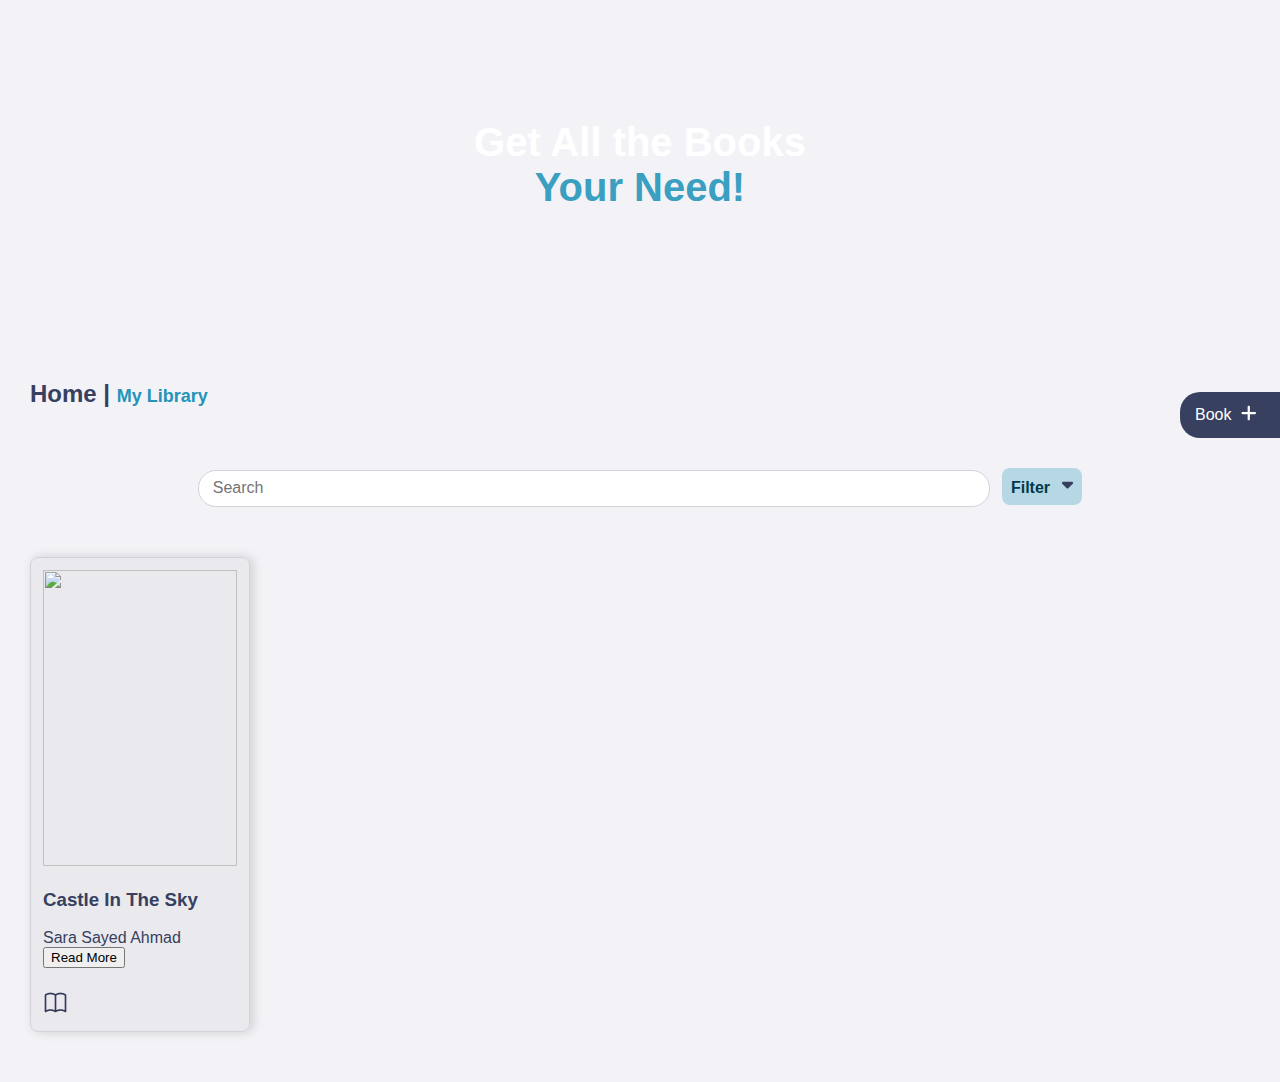
==== My_Library.html @ 7fdd5350 "Create My Library page, and modify in the some files" ====
<!DOCTYPE html>
<html lang="en">
    <head>
        <meta charset="UTF-8">
        <meta name="viewport" content="width=device-width, initial-scale=1.0">
        <title>My Library</title>
        <!-- <link rel="shortcut icon" type="image/x-icon" href="file:///C:/Users/Admin/Pictures/Screenshots/Screenshot 2024-10-22 173414.png"> -->

        <!-- css style -->
        <link rel="stylesheet" href="./CSS/style.css">
        <link rel="stylesheet" href="./CSS/my_library_style.css">
    </head>
    <body>
        <!-- background image -->
        <section style="position: relative;">
            <div class="bg-img">
                <div class="text-bg">
                    <h1>
                        Get All the Books
                        <span style="color: #3A9FC0;display: block;">Your Need!</span>
                    </h1>
                </div>
            </div>
        </section>

        <!-- Add new books -->
        <div class="Add-book">
            <button id="btn-add">
                <span>Book</span> 
                <span>
                    <svg xmlns="http://www.w3.org/2000/svg" height="18" width="17.5" viewBox="0 0 448 512">
                        <path fill="white" d="M256 80c0-17.7-14.3-32-32-32s-32 14.3-32 32l0 144L48 224c-17.7 0-32 14.3-32 32s14.3 32 32 32l144 0 0 144c0 17.7 14.3 32 32 32s32-14.3 32-32l0-144 144 0c17.7 0 32-14.3 32-32s-14.3-32-32-32l-144 0 0-144z"/>
                    </svg>
                </span>
            </button>

            <!-- Form Add Books -->
            <div class="card-add" id="form-book">
                <div>
                    <h2 style="text-align: center;">Add Book </h2>
                    <form style="padding-right: 15px;">
                        <div>
                            <input id="title-book" class="input-form" type="text" name="title" placeholder="Enter book title" required>
                        </div>
                        <div>
                            <textarea id="desc-book" class="input-form" style="font-family: sans-serif;" name="description" placeholder="Enter description" rows="5" required></textarea>
                        </div>
                        <div class="flex-input">
                            <div>
                                <input id="author-book" class="input-form" type="text" name="author" placeholder="Herb Hillaby, Josie,.." required>
                            </div>
                            <div>
                                <input id="language-book" class="input-form" type="text" name="language" placeholder="English, Arabic, .." required>
                            </div>
                            <div>
                                <input id="gener-book" class="input-form" type="text" name="gener" placeholder="Non-Fiction, Art,.." required>
                            </div>
                            <div>
                                <input id="url-img" class="input-form" type="text" name="urlImage" placeholder="https://.." required>
                            </div>
                        </div>
                        <div class="submit-button">
                            <button type="button">Submit Book</button>
                        </div>
                    </form>
                </div>
            </div>
        </div>

        <section class="container">
            <!-- Name page -->
            <h2 class="text-page">
                <a href="./Home.html">Home |</a>
                <span> My Library</span>
            </h2>

            <!-- Search button -->
            <div class="search-books">
                <input type="search" placeholder="Search" aria-label="Search book">
                <button>
                    Filter
                    <svg style="margin-left: 6px;" xmlns="http://www.w3.org/2000/svg" height="18" width="13" viewBox="0 0 320 512">
                        <path fill="#37405f" d="M137.4 374.6c12.5 12.5 32.8 12.5 45.3 0l128-128c9.2-9.2 11.9-22.9 6.9-34.9s-16.6-19.8-29.6-19.8L32 192c-12.9 0-24.6 7.8-29.6 19.8s-2.2 25.7 6.9 34.9l128 128z"/>
                    </svg>
                </button>
                <!-- List filter -->
                <div>
                    <ul class="list-filter">
                        <li>Book Title</li>
                        <li>Author</li>
                    </ul>
                </div>
            </div>

            <!-- All Books -->
            <div class="book-list">
                <div class="book-card">
                    <div class="bg-book">
                        <!-- content of the book -->
                        <img class="img-book" src="https://gramentheme.com/html/bookle/assets/img/book/01.png">
                        <div>
                            <h3>Castle In The Sky</h3>
                            <span>Sara Sayed Ahmad</span>
                            
                            <div class="bt-book">
                                <div>
                                    <button>Read More</button>
                                </div>
                                <div class="tooltip">
                                    <span class="tooltiptext">Mark as read</span>
                                    <span>
                                        <img src="./imgs/icons8-open-book-25.png">
                                    </span>
                                </div>
                            </div>
                        </div>
                    </div>
                </div>
            </div>
        </section>
    </body>
    <!-- <script>
        let button = document.getElementById("btn-add");
        let card = document.getElementById("form-book");

        button.addEventListener("click", function(){
            if(card.style.display === "none" || card.style.display === ""){
                card.style.display = "block";
                
                
                button.classList.add("openButton");
                card.classList.add("display-card");
            }else{
                card.style.display = "none"; // Hide the form

                // Remove the style change classes
                button.classList.remove("openButton");
            }
        
        });
    </script> -->
</html>
---- CSS/style.css ----
body{
    margin: 0;
    font-family: sans-serif;
    background-color: #F3F3F7;
    color: #37405f;
}
/* when focus on any inputs */
input:focus, textarea:focus{
    outline: 0;
    box-shadow: 0px 0px 0px 2px rgba(0,123,255,.25);
}

/* background img */
section .bg-img{
    background-image: url("../imgs/bg-reading-bright.jpg");
    background-position: center;
    background-repeat: no-repeat;
    background-size: cover;
    height: 330px;
}
section .bg-img .text-bg{
    position: absolute;
    display: flex;
    align-items: center;
    justify-content: center;
    text-align: center;
    top: 0;
    right: 0;
    left: 0;
    bottom: 0;
    color: white;
}
.bg-img .text-bg h1{
    font-size: 40px;
}
.bg-img .text-bg span{
    color: #3A9FC0;display: block;
}

/* title pages */
.text-page a{
    text-decoration: none;
    color: #37405f;
}
.text-page span{
    color: #2494b9;
    font-size: 18px;
}

/* tooltip */
.tooltip {
    position: relative;
    display: inline-block;
    margin-top: 22px;
}
.tooltip .tooltiptext{
    visibility: hidden;
    width: 90px;
    background-color: #F0F0F0;
    color: #01394c;
    text-align: center;
    font-weight: 600;
    border-radius: 6px;
    padding: 5px;
    position: absolute;
    z-index: 1;
    font-size: 12px;
    top: -5px;
    left: 116%;
    border: 2px solid #D3D3D3;
}
.tooltip .tooltiptext::after {
    content: "";
    position: absolute;
    top: 50%;
    right: 100%;
    margin-top: -5px;
    border-width: 5px;
    border-style: solid;
    border-color: transparent #D3D3D3 transparent transparent;
}
.tooltip:hover .tooltiptext {
    visibility: visible;
}

/* container */
section.container{
    margin: 50px 30px;
}

 /* search book */
 .container .search-books{
    text-align: center;
    padding: 40px 10px;
    margin: 10px;
}
.container .search-books input{
    width: 792px;
    height: 37px;
    font-size: 16px;
    border-radius: 18px;
    border: 1px solid #ced4da;
    padding: 14px;
}
.search-books button{
    width: 80px;
    height: 37px;
    font-size: 16px;
    font-weight: 700;
    margin-left: 8px;
    border-radius: 8px;
    border: none;
    background-color: #3a9fc054;
    color: #01394c;
}
.search-books .list-filter{
    position: absolute;
    display: none;
    list-style: none;
    padding: 0;
    background-color: white;
    min-width: 200px;
    overflow: auto;
    border: 1px solid #ddd;
    text-align: left;
    border-radius: 5px;
    z-index: 1;
    left: 74%;
    margin: 3px 0px;
}
.search-books .list-filter li{
    padding: 14px 10px;
    font-weight: 600;
}
.search-books .list-filter li:hover{
    background-color: #efebf5;
}
---- CSS/my_library_style.css ----
/* Add Book button */
.Add-book{
    position: relative;
    top: 62px;
}
.Add-book #btn-add{
    position: absolute;
    right: 0;
    border-top-left-radius: 20px;
    border-bottom-left-radius: 20px;
    padding: 12px 15px;
    z-index: 3;
    background-color: #37405f;
    color: white;
    border: none;
    font-size: 16px;
    display: flex;
    align-items: center;
    justify-content: center;
}
.Add-book button span{
    margin-right: 8px;
}
/* when click button "Add Book" */
.openButton{
    right: 36% !important;
}

/* Card form add books */
.Add-book .card-add{
    display: none;
    position: absolute;
    right: 0;
    background-color: white;
    padding: 18px;
    box-shadow: 0 4px 8px 5px rgba(0, 0, 0, 0.1);
    width: 512px;
    z-index: 2;
}
.card-add form .input-form{
    width: 100%;
    font-size: 13px;
    border-radius: 5px;
    border: 1px solid #ced4da;
    padding: 5px 8px;
    outline: 0;
    color: #37405f;
    margin: 7px 0;
}
form .flex-input{
    display: flex;
    flex-wrap: wrap;
    flex-direction: row;
    column-gap: 29px;
}
form .flex-input div{
    flex-basis: 47%;
}
form .submit-button{
    text-align: center;
    margin: 14px 5px;
}
form .submit-button button{
    border-radius: 21px;
    background-color: #2494bf;
    color: aliceblue;
    border: none;
    padding: 12px;
}

/* Card Books */
section .book-list{
    display: flex;
    flex-direction: row;
    gap: 20px;
    justify-content: space-between;
    flex-wrap: wrap;
}
.book-list .bg-book{
    background-color: #d1d1d645;
    border-radius: 8px;
    border: 1px solid #ced4da;
    padding: 12px;
    box-shadow: 3px 0px 10px 1px #d4d3d6;
}
.book-list .book-card{
    flex-basis: 18%;
    display: flex;
    flex-direction: column;
    column-gap: 5px;
}
.book-list .book-card .img-book{
    width: 100%;
    height: 296px;
    object-fit: fill;
}
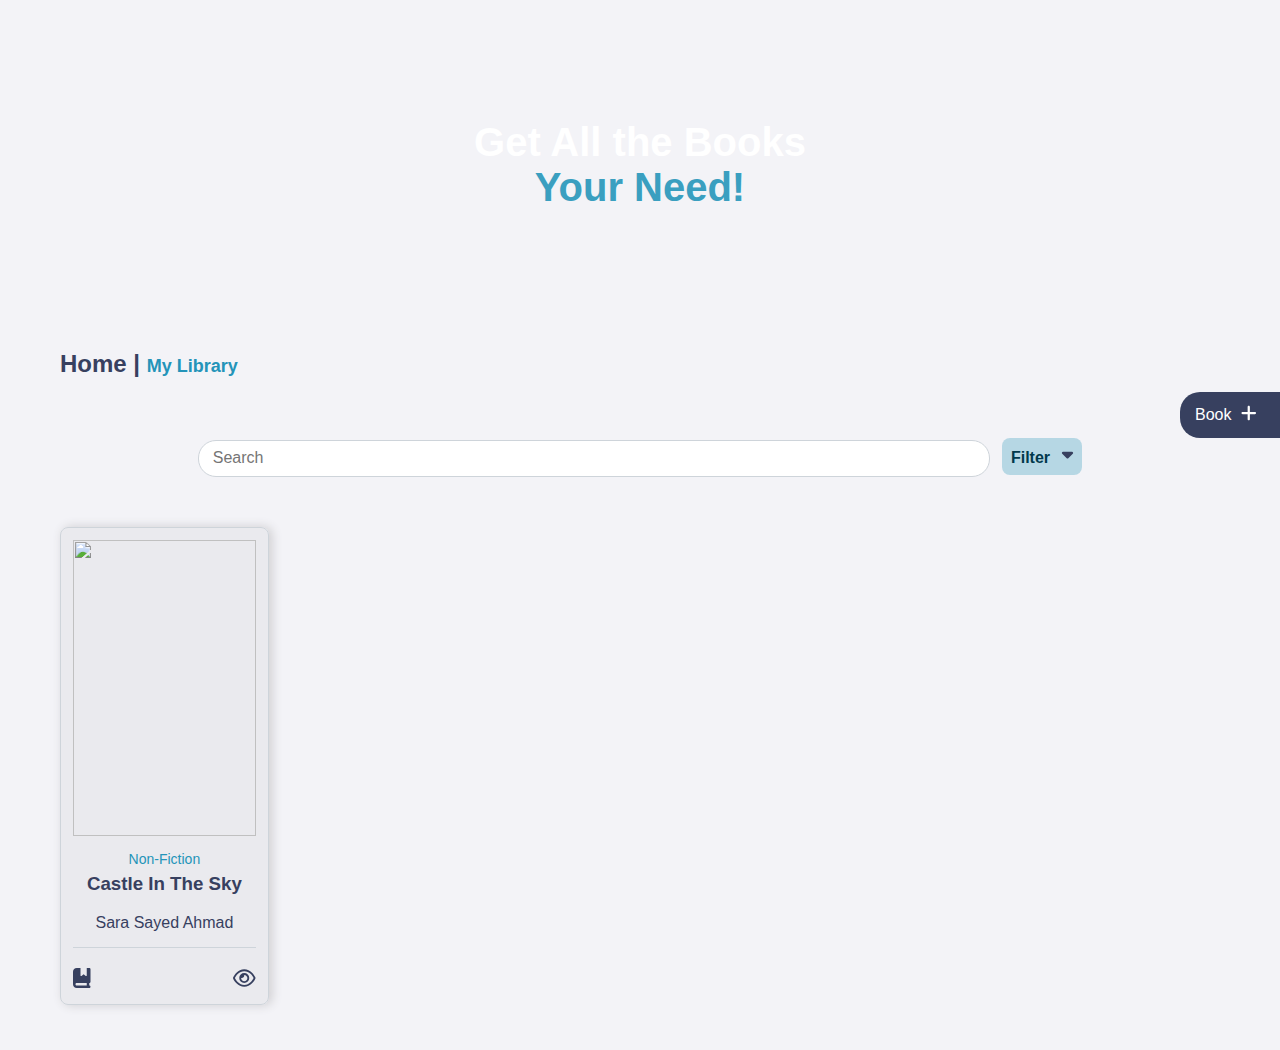
==== commit 33db866f: "Add book cards and modal. Modify some of the files" ====
--- a/My_Library.html
+++ b/My_Library.html
@@ -94,24 +94,65 @@
             </div>
 
             <!-- All Books -->
-            <div class="book-list">
+            <div class="book-list" style="margin-bottom: 45px;">
                 <div class="book-card">
                     <div class="bg-book">
                         <!-- content of the book -->
                         <img class="img-book" src="https://gramentheme.com/html/bookle/assets/img/book/01.png">
                         <div>
-                            <h3>Castle In The Sky</h3>
-                            <span>Sara Sayed Ahmad</span>
+                            <span class="gener">Non-Fiction</span>
+                            <h3 style="margin-top: 5px;">Castle In The Sky</h3>
+                            <label>Sara Sayed Ahmad</label>
                             
                             <div class="bt-book">
+                                <div class="tooltip" style="margin-top: 0;">
+                                    <span class="tooltiptext">Mark as read</span>
+                                    <svg xmlns="http://www.w3.org/2000/svg" height="20" width="17.5" viewBox="0 0 448 512"><!--!Font Awesome Free 6.6.0 by @fontawesome - https://fontawesome.com License - https://fontawesome.com/license/free Copyright 2024 Fonticons, Inc.--><path fill="#37405f" d="M0 96C0 43 43 0 96 0l96 0 0 190.7c0 13.4 15.5 20.9 26 12.5L272 160l54 43.2c10.5 8.4 26 .9 26-12.5L352 0l32 0 32 0c17.7 0 32 14.3 32 32l0 320c0 17.7-14.3 32-32 32l0 64c17.7 0 32 14.3 32 32s-14.3 32-32 32l-32 0L96 512c-53 0-96-43-96-96L0 96zM64 416c0 17.7 14.3 32 32 32l256 0 0-64L96 384c-17.7 0-32 14.3-32 32z"/></svg>
+                                </div>
+                                <div id="view-book">
+                                    <svg xmlns="http://www.w3.org/2000/svg" height="20" width="22.5" viewBox="0 0 576 512"><!--!Font Awesome Free 6.6.0 by @fontawesome - https://fontawesome.com License - https://fontawesome.com/license/free Copyright 2024 Fonticons, Inc.--><path fill="#37405f" d="M288 80c-65.2 0-118.8 29.6-159.9 67.7C89.6 183.5 63 226 49.4 256c13.6 30 40.2 72.5 78.6 108.3C169.2 402.4 222.8 432 288 432s118.8-29.6 159.9-67.7C486.4 328.5 513 286 526.6 256c-13.6-30-40.2-72.5-78.6-108.3C406.8 109.6 353.2 80 288 80zM95.4 112.6C142.5 68.8 207.2 32 288 32s145.5 36.8 192.6 80.6c46.8 43.5 78.1 95.4 93 131.1c3.3 7.9 3.3 16.7 0 24.6c-14.9 35.7-46.2 87.7-93 131.1C433.5 443.2 368.8 480 288 480s-145.5-36.8-192.6-80.6C48.6 356 17.3 304 2.5 268.3c-3.3-7.9-3.3-16.7 0-24.6C17.3 208 48.6 156 95.4 112.6zM288 336c44.2 0 80-35.8 80-80s-35.8-80-80-80c-.7 0-1.3 0-2 0c1.3 5.1 2 10.5 2 16c0 35.3-28.7 64-64 64c-5.5 0-10.9-.7-16-2c0 .7 0 1.3 0 2c0 44.2 35.8 80 80 80zm0-208a128 128 0 1 1 0 256 128 128 0 1 1 0-256z"/></svg>
+                                </div>
+                            </div>
+                        </div>
+                    </div>
+                </div>
+            </div>
+
+            <!-- Modal: Book details -->
+            <div id="modal-book" class="modal">
+                <div class="modal-content">
+                    <span class="close">&times;</span>
+                    <div class="modal-body">
+                        <div class="sec-1">
+                            <img src="https://gramentheme.com/html/bookle/assets/img/shop-details/01.png">
+                        </div>
+                        <div class="sec-2">
+                            <h1>Castle In The Sky</h1>
+                            <div>
+                                <b>by (author) </b>
+                                <span style="font-size: 14px;">Sara Sayed Ahmad</span>
+                            </div>
+                            <p>Vestibulum consectetur fringilla tellus, et pulvinar massa tempus nec. Fusce nibh nibh, consectetur vitae felis quis, sagittis ullamcorper enim. Nullam maximus vehicula justo, vel vestibulum turpis dictum at. Nam sed laoreet sem. Aliquam urna massa,</p>
+                            <div class="details-book">
+                                <span class="display-data">
+                                    <b>Type:</b> 
+                                    <span>Non-fiction</span>
+                                </span>
+                                <span class="display-data">
+                                    <b>Language:</b> 
+                                    <span>English</span>
+                                </span>
+                                <p style="color: gray;font-size: 12px;">7-7-2023</p>
+                            </div>
+
+                            <!-- buttons -->
+                            <div class="modal-button">
+                                <div class="tooltip" style="margin-top: 0;">
+                                    <span class="tooltiptext">Mark as read</span>
+                                    <svg xmlns="http://www.w3.org/2000/svg" height="20" width="17.5" viewBox="0 0 448 512"><!--!Font Awesome Free 6.6.0 by @fontawesome - https://fontawesome.com License - https://fontawesome.com/license/free Copyright 2024 Fonticons, Inc.--><path fill="#37405f" d="M0 96C0 43 43 0 96 0l96 0 0 190.7c0 13.4 15.5 20.9 26 12.5L272 160l54 43.2c10.5 8.4 26 .9 26-12.5L352 0l32 0 32 0c17.7 0 32 14.3 32 32l0 320c0 17.7-14.3 32-32 32l0 64c17.7 0 32 14.3 32 32s-14.3 32-32 32l-32 0L96 512c-53 0-96-43-96-96L0 96zM64 416c0 17.7 14.3 32 32 32l256 0 0-64L96 384c-17.7 0-32 14.3-32 32z"/></svg>
+                                </div>
                                 <div>
-                                    <button>Read More</button>
-                                </div>
-                                <div class="tooltip">
-                                    <span class="tooltiptext">Mark as read</span>
-                                    <span>
-                                        <img src="./imgs/icons8-open-book-25.png">
-                                    </span>
+                                    <button id="btn-close">Close</button>
                                 </div>
                             </div>
                         </div>
@@ -120,24 +161,28 @@
             </div>
         </section>
     </body>
-    <!-- <script>
-        let button = document.getElementById("btn-add");
-        let card = document.getElementById("form-book");
+    <script>
+        let modal = document.getElementById("modal-book");
+        let btn = document.getElementById("view-book");
+        let span = document.getElementsByClassName("close")[0];
+        let btnClose = document.getElementById("btn-close");
 
-        button.addEventListener("click", function(){
-            if(card.style.display === "none" || card.style.display === ""){
-                card.style.display = "block";
-                
-                
-                button.classList.add("openButton");
-                card.classList.add("display-card");
-            }else{
-                card.style.display = "none"; // Hide the form
+        btn.onclick = function() {
+            modal.style.display = "block";
+        }
 
-                // Remove the style change classes
-                button.classList.remove("openButton");
+        span.onclick = function() {
+        modal.style.display = "none";
+        }
+
+        btnClose.onclick = function(){
+            modal.style.display = "none";
+        }
+
+        window.onclick = function(event) {
+            if (event.target == modal) {
+                modal.style.display = "none";
             }
-        
-        });
-    </script> -->
+        }
+    </script>
 </html>--- a/CSS/style.css
+++ b/CSS/style.css
@@ -85,7 +85,8 @@
 
 /* container */
 section.container{
-    margin: 50px 30px;
+    width: calc(100% - 120px);
+    margin: auto;
 }
 
  /* search book */
@@ -134,4 +135,41 @@
 }
 .search-books .list-filter li:hover{
     background-color: #efebf5;
+}
+
+/* Card Books */
+section .book-list{
+    display: flex;
+    flex-direction: row;
+    column-gap: 20px;
+    row-gap: 40px;
+    justify-content: space-between;
+    flex-wrap: wrap;
+    text-align: center;
+}
+.book-list .bg-book{
+    background-color: #d1d1d645;
+    border-radius: 8px;
+    border: 1px solid #ced4da;
+    padding: 12px;
+    box-shadow: 3px 0px 10px 1px #d4d3d6;
+}
+.book-list .book-card{
+    flex-basis: 18%;
+    display: flex;
+    flex-direction: column;
+    column-gap: 5px;
+}
+.book-list .book-card .img-book{
+    width: 100%;
+    height: 296px;
+    object-fit: fill;
+}
+.bg-book div{
+    padding-top: 10px;
+}
+
+.book-list .bg-book .gener{
+    font-size: 14px;
+    color: #2494b9;
 }--- a/CSS/my_library_style.css
+++ b/CSS/my_library_style.css
@@ -68,29 +68,92 @@
     padding: 12px;
 }
 
-/* Card Books */
-section .book-list{
+/* button icon cards */
+.book-list .bt-book{
+    display: flex;
+    justify-content: space-between;
+    align-items: end;
+    border-top: 1px solid #ced4da;
+    margin-top: 15px;
+}
+
+/* Modal Book */
+.modal{
+    display: none;
+    position: fixed;
+    z-index: 222;
+    padding-top: 100px;
+    left: 0;
+    top: 0;
+    width: 100%;
+    height: 100%;
+    overflow: auto;
+    background-color: rgb(0,0,0);
+    background-color: rgba(0,0,0,0.4);
+}
+.modal .modal-content{
+    background-color: #fefefe;
+    margin: auto;
+    padding: 20px;
+    border: 1px solid #888;
+    width: 65%;
+}
+/* The Close Button */
+.close {
+    color: #aaaaaa;
+    float: right;
+    font-size: 28px;
+    font-weight: bold;
+}
+.close:hover, .close:focus {
+  color: #000;
+  text-decoration: none;
+  cursor: pointer;
+}
+.modal .modal-content .modal-body{
     display: flex;
     flex-direction: row;
-    gap: 20px;
+    flex-wrap: wrap;
     justify-content: space-between;
-    flex-wrap: wrap;
 }
-.book-list .bg-book{
-    background-color: #d1d1d645;
-    border-radius: 8px;
-    border: 1px solid #ced4da;
-    padding: 12px;
-    box-shadow: 3px 0px 10px 1px #d4d3d6;
+.modal-content .modal-body h1{
+    font-size: 34px;
 }
-.book-list .book-card{
-    flex-basis: 18%;
+.modal-content .modal-body p{
+    line-height: 1.7;
+    letter-spacing: 1px;
+}
+.modal-body .sec-1{
+    flex-basis: 20%;
+}
+.modal-body div:nth-child(1) img{
+    width: 300px;
+    height: 390px;
+    object-fit: fill;
+}
+.modal-body .sec-2{
+    flex-basis: 65%;
+}
+.details-book .display-data{
     display: flex;
-    flex-direction: column;
-    column-gap: 5px;
+    margin-bottom: 20px;
 }
-.book-list .book-card .img-book{
-    width: 100%;
-    height: 296px;
-    object-fit: fill;
+.details-book .display-data>span{
+    flex-basis: 50%;
+}
+.details-book>span>b{
+    flex-basis: 50%;
+}
+.modal-button{
+    display: flex;
+    justify-content: space-between;
+}
+.modal-button div>button{
+    background-color: #37405f;
+    border-radius: 16px;
+    color: white;
+    width: 65px;
+    border: none;
+    height: 30px;
+    font-size: 14px;
 }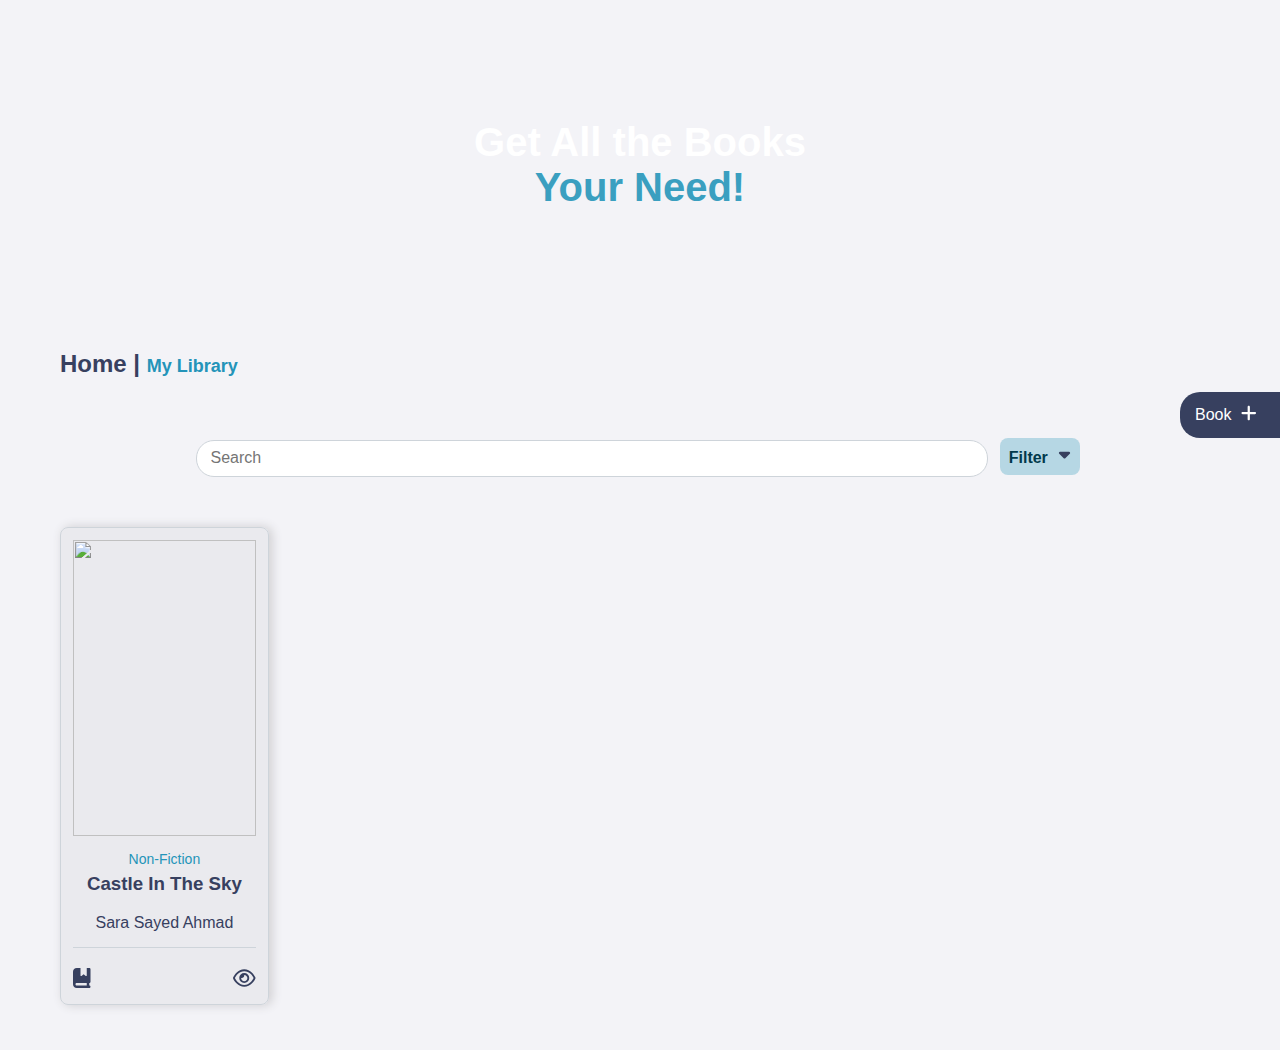
==== commit 70f0c33d: "adding js file for reading_list page and main.js" ====
--- a/My_Library.html
+++ b/My_Library.html
@@ -1,188 +1,214 @@
-
 <!DOCTYPE html>
 <html lang="en">
-    <head>
-        <meta charset="UTF-8">
-        <meta name="viewport" content="width=device-width, initial-scale=1.0">
-        <title>My Library</title>
-        <!-- <link rel="shortcut icon" type="image/x-icon" href="file:///C:/Users/Admin/Pictures/Screenshots/Screenshot 2024-10-22 173414.png"> -->
-
-        <!-- css style -->
-        <link rel="stylesheet" href="./CSS/style.css">
-        <link rel="stylesheet" href="./CSS/my_library_style.css">
-    </head>
-    <body>
-        <!-- background image -->
-        <section style="position: relative;">
-            <div class="bg-img">
-                <div class="text-bg">
-                    <h1>
-                        Get All the Books
-                        <span style="color: #3A9FC0;display: block;">Your Need!</span>
-                    </h1>
+
+<head>
+    <meta charset="UTF-8">
+    <meta name="viewport" content="width=device-width, initial-scale=1.0">
+    <title>My Library</title>
+    <!-- <link rel="shortcut icon" type="image/x-icon" href="file:///C:/Users/Admin/Pictures/Screenshots/Screenshot 2024-10-22 173414.png"> -->
+
+    <!-- css style -->
+    <link rel="stylesheet" href="./CSS/style.css">
+    <link rel="stylesheet" href="./CSS/my_library_style.css">
+</head>
+
+<body>
+    <!-- background image -->
+    <section style="position: relative;">
+        <div class="bg-img">
+            <div class="text-bg">
+                <h1>
+                    Get All the Books
+                    <span style="color: #3A9FC0;display: block;">Your Need!</span>
+                </h1>
+            </div>
+        </div>
+    </section>
+
+    <!-- Add new books -->
+    <div class="Add-book">
+        <button id="btn-add">
+            <span>Book</span>
+            <span>
+                <svg xmlns="http://www.w3.org/2000/svg" height="18" width="17.5" viewBox="0 0 448 512">
+                    <path fill="white"
+                        d="M256 80c0-17.7-14.3-32-32-32s-32 14.3-32 32l0 144L48 224c-17.7 0-32 14.3-32 32s14.3 32 32 32l144 0 0 144c0 17.7 14.3 32 32 32s32-14.3 32-32l0-144 144 0c17.7 0 32-14.3 32-32s-14.3-32-32-32l-144 0 0-144z" />
+                </svg>
+            </span>
+        </button>
+
+        <!-- Form Add Books -->
+        <div class="card-add" id="form-book">
+            <div>
+                <h2 style="text-align: center;">Add Book </h2>
+                <form style="padding-right: 15px;">
+                    <div>
+                        <input id="title-book" class="input-form" type="text" name="title"
+                            placeholder="Enter book title" required>
+                    </div>
+                    <div>
+                        <textarea id="desc-book" class="input-form" style="font-family: sans-serif;" name="description"
+                            placeholder="Enter description" rows="5" required></textarea>
+                    </div>
+                    <div class="flex-input">
+                        <div>
+                            <input id="author-book" class="input-form" type="text" name="author"
+                                placeholder="Herb Hillaby, Josie,.." required>
+                        </div>
+                        <div>
+                            <input id="language-book" class="input-form" type="text" name="language"
+                                placeholder="English, Arabic, .." required>
+                        </div>
+                        <div>
+                            <input id="gener-book" class="input-form" type="text" name="gener"
+                                placeholder="Non-Fiction, Art,.." required>
+                        </div>
+                        <div>
+                            <input id="url-img" class="input-form" type="text" name="urlImage" placeholder="https://.."
+                                required>
+                        </div>
+                    </div>
+                    <div class="submit-button">
+                        <button type="button">Submit Book</button>
+                    </div>
+                </form>
+            </div>
+        </div>
+    </div>
+
+    <section class="container">
+        <!-- Name page -->
+        <h2 class="text-page">
+            <a href="./Home.html">Home |</a>
+            <span> My Library</span>
+        </h2>
+
+        <!-- Search button -->
+        <div class="search-books">
+            <input type="search" placeholder="Search" aria-label="Search book">
+            <button id="filterButton">
+                Filter
+                <svg style="margin-left: 6px;" xmlns="http://www.w3.org/2000/svg" height="18" width="13"
+                    viewBox="0 0 320 512">
+                    <path fill="#37405f"
+                        d="M137.4 374.6c12.5 12.5 32.8 12.5 45.3 0l128-128c9.2-9.2 11.9-22.9 6.9-34.9s-16.6-19.8-29.6-19.8L32 192c-12.9 0-24.6 7.8-29.6 19.8s-2.2 25.7 6.9 34.9l128 128z" />
+                </svg>
+            </button>
+
+            <!-- List filter -->
+            <div id="filterContainer">
+                <ul class="list-filter" id="filterOptions">
+                    <li data-filter="title">Book Title</li>
+                    <li data-filter="author">Author</li>
+                </ul>
+            </div>
+        </div>
+
+        <!-- All Books -->
+        <div class="book-list" style="margin-bottom: 45px;">
+            <div class="book-card">
+                <div class="bg-book">
+                    <!-- content of the book -->
+                    <img class="img-book" src="https://gramentheme.com/html/bookle/assets/img/book/01.png">
+                    <div>
+                        <span class="gener">Non-Fiction</span>
+                        <h3 style="margin-top: 5px;">Castle In The Sky</h3>
+                        <label>Sara Sayed Ahmad</label>
+
+                        <div class="bt-book">
+                            <div class="tooltip" style="margin-top: 0;">
+                                <span class="tooltiptext">Mark as read</span>
+                                <svg xmlns="http://www.w3.org/2000/svg" height="20" width="17.5"
+                                    viewBox="0 0 448 512"><!--!Font Awesome Free 6.6.0 by @fontawesome - https://fontawesome.com License - https://fontawesome.com/license/free Copyright 2024 Fonticons, Inc.-->
+                                    <path fill="#37405f"
+                                        d="M0 96C0 43 43 0 96 0l96 0 0 190.7c0 13.4 15.5 20.9 26 12.5L272 160l54 43.2c10.5 8.4 26 .9 26-12.5L352 0l32 0 32 0c17.7 0 32 14.3 32 32l0 320c0 17.7-14.3 32-32 32l0 64c17.7 0 32 14.3 32 32s-14.3 32-32 32l-32 0L96 512c-53 0-96-43-96-96L0 96zM64 416c0 17.7 14.3 32 32 32l256 0 0-64L96 384c-17.7 0-32 14.3-32 32z" />
+                                </svg>
+                            </div>
+                            <div id="view-book">
+                                <svg xmlns="http://www.w3.org/2000/svg" height="20" width="22.5"
+                                    viewBox="0 0 576 512"><!--!Font Awesome Free 6.6.0 by @fontawesome - https://fontawesome.com License - https://fontawesome.com/license/free Copyright 2024 Fonticons, Inc.-->
+                                    <path fill="#37405f"
+                                        d="M288 80c-65.2 0-118.8 29.6-159.9 67.7C89.6 183.5 63 226 49.4 256c13.6 30 40.2 72.5 78.6 108.3C169.2 402.4 222.8 432 288 432s118.8-29.6 159.9-67.7C486.4 328.5 513 286 526.6 256c-13.6-30-40.2-72.5-78.6-108.3C406.8 109.6 353.2 80 288 80zM95.4 112.6C142.5 68.8 207.2 32 288 32s145.5 36.8 192.6 80.6c46.8 43.5 78.1 95.4 93 131.1c3.3 7.9 3.3 16.7 0 24.6c-14.9 35.7-46.2 87.7-93 131.1C433.5 443.2 368.8 480 288 480s-145.5-36.8-192.6-80.6C48.6 356 17.3 304 2.5 268.3c-3.3-7.9-3.3-16.7 0-24.6C17.3 208 48.6 156 95.4 112.6zM288 336c44.2 0 80-35.8 80-80s-35.8-80-80-80c-.7 0-1.3 0-2 0c1.3 5.1 2 10.5 2 16c0 35.3-28.7 64-64 64c-5.5 0-10.9-.7-16-2c0 .7 0 1.3 0 2c0 44.2 35.8 80 80 80zm0-208a128 128 0 1 1 0 256 128 128 0 1 1 0-256z" />
+                                </svg>
+                            </div>
+                        </div>
+                    </div>
                 </div>
             </div>
-        </section>
-
-        <!-- Add new books -->
-        <div class="Add-book">
-            <button id="btn-add">
-                <span>Book</span> 
-                <span>
-                    <svg xmlns="http://www.w3.org/2000/svg" height="18" width="17.5" viewBox="0 0 448 512">
-                        <path fill="white" d="M256 80c0-17.7-14.3-32-32-32s-32 14.3-32 32l0 144L48 224c-17.7 0-32 14.3-32 32s14.3 32 32 32l144 0 0 144c0 17.7 14.3 32 32 32s32-14.3 32-32l0-144 144 0c17.7 0 32-14.3 32-32s-14.3-32-32-32l-144 0 0-144z"/>
-                    </svg>
-                </span>
-            </button>
-
-            <!-- Form Add Books -->
-            <div class="card-add" id="form-book">
-                <div>
-                    <h2 style="text-align: center;">Add Book </h2>
-                    <form style="padding-right: 15px;">
-                        <div>
-                            <input id="title-book" class="input-form" type="text" name="title" placeholder="Enter book title" required>
-                        </div>
-                        <div>
-                            <textarea id="desc-book" class="input-form" style="font-family: sans-serif;" name="description" placeholder="Enter description" rows="5" required></textarea>
-                        </div>
-                        <div class="flex-input">
+        </div>
+
+        <!-- Modal: Book details -->
+        <div id="modal-book" class="modal">
+            <div class="modal-content">
+                <span class="close">&times;</span>
+                <div class="modal-body">
+                    <div class="sec-1">
+                        <img src="https://gramentheme.com/html/bookle/assets/img/shop-details/01.png">
+                    </div>
+                    <div class="sec-2">
+                        <h1>Castle In The Sky</h1>
+                        <div>
+                            <b>by (author) </b>
+                            <span style="font-size: 14px;">Sara Sayed Ahmad</span>
+                        </div>
+                        <p>Vestibulum consectetur fringilla tellus, et pulvinar massa tempus nec. Fusce nibh nibh,
+                            consectetur vitae felis quis, sagittis ullamcorper enim. Nullam maximus vehicula justo, vel
+                            vestibulum turpis dictum at. Nam sed laoreet sem. Aliquam urna massa,</p>
+                        <div class="details-book">
+                            <span class="display-data">
+                                <b>Type:</b>
+                                <span>Non-fiction</span>
+                            </span>
+                            <span class="display-data">
+                                <b>Language:</b>
+                                <span>English</span>
+                            </span>
+                            <p style="color: gray;font-size: 12px;">7-7-2023</p>
+                        </div>
+
+                        <!-- buttons -->
+                        <div class="modal-button">
+                            <div class="tooltip" style="margin-top: 0;">
+                                <span class="tooltiptext">Mark as read</span>
+                                <svg xmlns="http://www.w3.org/2000/svg" height="20" width="17.5"
+                                    viewBox="0 0 448 512"><!--!Font Awesome Free 6.6.0 by @fontawesome - https://fontawesome.com License - https://fontawesome.com/license/free Copyright 2024 Fonticons, Inc.-->
+                                    <path fill="#37405f"
+                                        d="M0 96C0 43 43 0 96 0l96 0 0 190.7c0 13.4 15.5 20.9 26 12.5L272 160l54 43.2c10.5 8.4 26 .9 26-12.5L352 0l32 0 32 0c17.7 0 32 14.3 32 32l0 320c0 17.7-14.3 32-32 32l0 64c17.7 0 32 14.3 32 32s-14.3 32-32 32l-32 0L96 512c-53 0-96-43-96-96L0 96zM64 416c0 17.7 14.3 32 32 32l256 0 0-64L96 384c-17.7 0-32 14.3-32 32z" />
+                                </svg>
+                            </div>
                             <div>
-                                <input id="author-book" class="input-form" type="text" name="author" placeholder="Herb Hillaby, Josie,.." required>
-                            </div>
-                            <div>
-                                <input id="language-book" class="input-form" type="text" name="language" placeholder="English, Arabic, .." required>
-                            </div>
-                            <div>
-                                <input id="gener-book" class="input-form" type="text" name="gener" placeholder="Non-Fiction, Art,.." required>
-                            </div>
-                            <div>
-                                <input id="url-img" class="input-form" type="text" name="urlImage" placeholder="https://.." required>
-                            </div>
-                        </div>
-                        <div class="submit-button">
-                            <button type="button">Submit Book</button>
-                        </div>
-                    </form>
+                                <button id="btn-close">Close</button>
+                            </div>
+                        </div>
+                    </div>
                 </div>
             </div>
         </div>
-
-        <section class="container">
-            <!-- Name page -->
-            <h2 class="text-page">
-                <a href="./Home.html">Home |</a>
-                <span> My Library</span>
-            </h2>
-
-            <!-- Search button -->
-            <div class="search-books">
-                <input type="search" placeholder="Search" aria-label="Search book">
-                <button>
-                    Filter
-                    <svg style="margin-left: 6px;" xmlns="http://www.w3.org/2000/svg" height="18" width="13" viewBox="0 0 320 512">
-                        <path fill="#37405f" d="M137.4 374.6c12.5 12.5 32.8 12.5 45.3 0l128-128c9.2-9.2 11.9-22.9 6.9-34.9s-16.6-19.8-29.6-19.8L32 192c-12.9 0-24.6 7.8-29.6 19.8s-2.2 25.7 6.9 34.9l128 128z"/>
-                    </svg>
-                </button>
-                <!-- List filter -->
-                <div>
-                    <ul class="list-filter">
-                        <li>Book Title</li>
-                        <li>Author</li>
-                    </ul>
-                </div>
-            </div>
-
-            <!-- All Books -->
-            <div class="book-list" style="margin-bottom: 45px;">
-                <div class="book-card">
-                    <div class="bg-book">
-                        <!-- content of the book -->
-                        <img class="img-book" src="https://gramentheme.com/html/bookle/assets/img/book/01.png">
-                        <div>
-                            <span class="gener">Non-Fiction</span>
-                            <h3 style="margin-top: 5px;">Castle In The Sky</h3>
-                            <label>Sara Sayed Ahmad</label>
-                            
-                            <div class="bt-book">
-                                <div class="tooltip" style="margin-top: 0;">
-                                    <span class="tooltiptext">Mark as read</span>
-                                    <svg xmlns="http://www.w3.org/2000/svg" height="20" width="17.5" viewBox="0 0 448 512"><!--!Font Awesome Free 6.6.0 by @fontawesome - https://fontawesome.com License - https://fontawesome.com/license/free Copyright 2024 Fonticons, Inc.--><path fill="#37405f" d="M0 96C0 43 43 0 96 0l96 0 0 190.7c0 13.4 15.5 20.9 26 12.5L272 160l54 43.2c10.5 8.4 26 .9 26-12.5L352 0l32 0 32 0c17.7 0 32 14.3 32 32l0 320c0 17.7-14.3 32-32 32l0 64c17.7 0 32 14.3 32 32s-14.3 32-32 32l-32 0L96 512c-53 0-96-43-96-96L0 96zM64 416c0 17.7 14.3 32 32 32l256 0 0-64L96 384c-17.7 0-32 14.3-32 32z"/></svg>
-                                </div>
-                                <div id="view-book">
-                                    <svg xmlns="http://www.w3.org/2000/svg" height="20" width="22.5" viewBox="0 0 576 512"><!--!Font Awesome Free 6.6.0 by @fontawesome - https://fontawesome.com License - https://fontawesome.com/license/free Copyright 2024 Fonticons, Inc.--><path fill="#37405f" d="M288 80c-65.2 0-118.8 29.6-159.9 67.7C89.6 183.5 63 226 49.4 256c13.6 30 40.2 72.5 78.6 108.3C169.2 402.4 222.8 432 288 432s118.8-29.6 159.9-67.7C486.4 328.5 513 286 526.6 256c-13.6-30-40.2-72.5-78.6-108.3C406.8 109.6 353.2 80 288 80zM95.4 112.6C142.5 68.8 207.2 32 288 32s145.5 36.8 192.6 80.6c46.8 43.5 78.1 95.4 93 131.1c3.3 7.9 3.3 16.7 0 24.6c-14.9 35.7-46.2 87.7-93 131.1C433.5 443.2 368.8 480 288 480s-145.5-36.8-192.6-80.6C48.6 356 17.3 304 2.5 268.3c-3.3-7.9-3.3-16.7 0-24.6C17.3 208 48.6 156 95.4 112.6zM288 336c44.2 0 80-35.8 80-80s-35.8-80-80-80c-.7 0-1.3 0-2 0c1.3 5.1 2 10.5 2 16c0 35.3-28.7 64-64 64c-5.5 0-10.9-.7-16-2c0 .7 0 1.3 0 2c0 44.2 35.8 80 80 80zm0-208a128 128 0 1 1 0 256 128 128 0 1 1 0-256z"/></svg>
-                                </div>
-                            </div>
-                        </div>
-                    </div>
-                </div>
-            </div>
-
-            <!-- Modal: Book details -->
-            <div id="modal-book" class="modal">
-                <div class="modal-content">
-                    <span class="close">&times;</span>
-                    <div class="modal-body">
-                        <div class="sec-1">
-                            <img src="https://gramentheme.com/html/bookle/assets/img/shop-details/01.png">
-                        </div>
-                        <div class="sec-2">
-                            <h1>Castle In The Sky</h1>
-                            <div>
-                                <b>by (author) </b>
-                                <span style="font-size: 14px;">Sara Sayed Ahmad</span>
-                            </div>
-                            <p>Vestibulum consectetur fringilla tellus, et pulvinar massa tempus nec. Fusce nibh nibh, consectetur vitae felis quis, sagittis ullamcorper enim. Nullam maximus vehicula justo, vel vestibulum turpis dictum at. Nam sed laoreet sem. Aliquam urna massa,</p>
-                            <div class="details-book">
-                                <span class="display-data">
-                                    <b>Type:</b> 
-                                    <span>Non-fiction</span>
-                                </span>
-                                <span class="display-data">
-                                    <b>Language:</b> 
-                                    <span>English</span>
-                                </span>
-                                <p style="color: gray;font-size: 12px;">7-7-2023</p>
-                            </div>
-
-                            <!-- buttons -->
-                            <div class="modal-button">
-                                <div class="tooltip" style="margin-top: 0;">
-                                    <span class="tooltiptext">Mark as read</span>
-                                    <svg xmlns="http://www.w3.org/2000/svg" height="20" width="17.5" viewBox="0 0 448 512"><!--!Font Awesome Free 6.6.0 by @fontawesome - https://fontawesome.com License - https://fontawesome.com/license/free Copyright 2024 Fonticons, Inc.--><path fill="#37405f" d="M0 96C0 43 43 0 96 0l96 0 0 190.7c0 13.4 15.5 20.9 26 12.5L272 160l54 43.2c10.5 8.4 26 .9 26-12.5L352 0l32 0 32 0c17.7 0 32 14.3 32 32l0 320c0 17.7-14.3 32-32 32l0 64c17.7 0 32 14.3 32 32s-14.3 32-32 32l-32 0L96 512c-53 0-96-43-96-96L0 96zM64 416c0 17.7 14.3 32 32 32l256 0 0-64L96 384c-17.7 0-32 14.3-32 32z"/></svg>
-                                </div>
-                                <div>
-                                    <button id="btn-close">Close</button>
-                                </div>
-                            </div>
-                        </div>
-                    </div>
-                </div>
-            </div>
-        </section>
-    </body>
-    <script>
-        let modal = document.getElementById("modal-book");
-        let btn = document.getElementById("view-book");
-        let span = document.getElementsByClassName("close")[0];
-        let btnClose = document.getElementById("btn-close");
-
-        btn.onclick = function() {
-            modal.style.display = "block";
-        }
-
-        span.onclick = function() {
+    </section>
+</body>
+<script>
+    let modal = document.getElementById("modal-book");
+    let btn = document.getElementById("view-book");
+    let span = document.getElementsByClassName("close")[0];
+    let btnClose = document.getElementById("btn-close");
+
+    btn.onclick = function () {
+        modal.style.display = "block";
+    }
+
+    span.onclick = function () {
         modal.style.display = "none";
-        }
-
-        btnClose.onclick = function(){
+    }
+
+    btnClose.onclick = function () {
+        modal.style.display = "none";
+    }
+
+    window.onclick = function (event) {
+        if (event.target == modal) {
             modal.style.display = "none";
         }
-
-        window.onclick = function(event) {
-            if (event.target == modal) {
-                modal.style.display = "none";
-            }
-        }
-    </script>
+    }
+</script>
+
 </html>--- a/CSS/style.css
+++ b/CSS/style.css
@@ -114,8 +114,14 @@
     background-color: #3a9fc054;
     color: #01394c;
 }
+#filterContainer {
+    position: relative;
+    display: inline-block;
+}
 .search-books .list-filter{
     position: absolute;
+    top: calc(100% + 5px);
+    left:0;
     display: none;
     list-style: none;
     padding: 0;
@@ -126,12 +132,13 @@
     text-align: left;
     border-radius: 5px;
     z-index: 1;
-    left: 74%;
     margin: 3px 0px;
+    box-shadow: 0px 4px 8px rgba(0, 0, 0, 0.1);
 }
 .search-books .list-filter li{
     padding: 14px 10px;
     font-weight: 600;
+    cursor: pointer;
 }
 .search-books .list-filter li:hover{
     background-color: #efebf5;
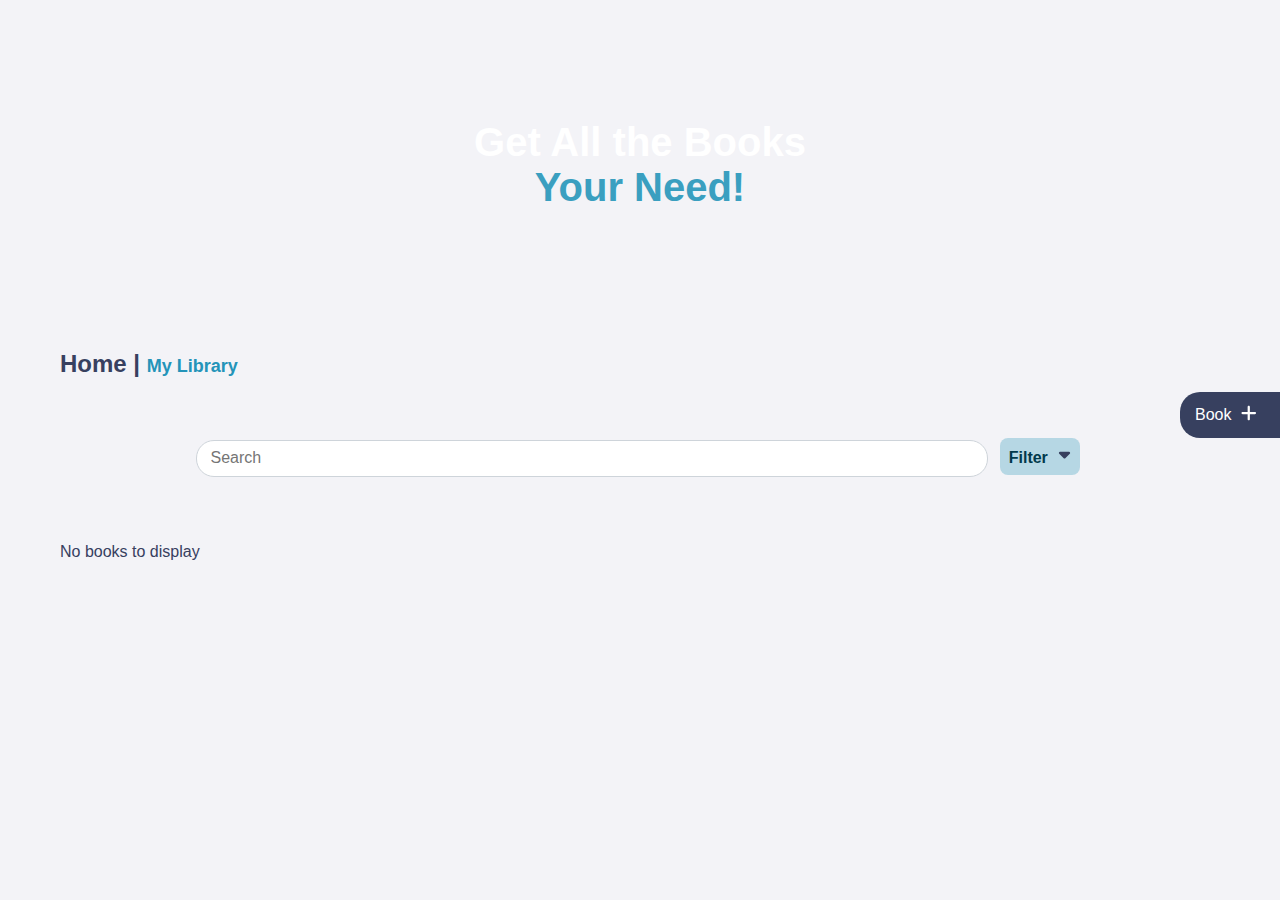
==== commit 341416b2: "add js file for my_library page" ====
--- a/My_Library.html
+++ b/My_Library.html
@@ -41,31 +41,31 @@
         <div class="card-add" id="form-book">
             <div>
                 <h2 style="text-align: center;">Add Book </h2>
-                <form style="padding-right: 15px;">
+                <form style="padding-right:15px;">
                     <div>
-                        <input id="title-book" class="input-form" type="text" name="title"
-                            placeholder="Enter book title" required>
+                        <label for="title-book">Book Title:</label>
+                        <input id="title-book" class="input-form" type="text" name="title" placeholder="Enter book title" required>
                     </div>
                     <div>
-                        <textarea id="desc-book" class="input-form" style="font-family: sans-serif;" name="description"
-                            placeholder="Enter description" rows="5" required></textarea>
+                        <label for="desc-book">Description:</label>
+                        <textarea id="desc-book" class="input-form" style="font-family: sans-serif;" name="description" placeholder="Enter description" rows="5" required></textarea>
                     </div>
                     <div class="flex-input">
                         <div>
-                            <input id="author-book" class="input-form" type="text" name="author"
-                                placeholder="Herb Hillaby, Josie,.." required>
-                        </div>
-                        <div>
-                            <input id="language-book" class="input-form" type="text" name="language"
-                                placeholder="English, Arabic, .." required>
-                        </div>
-                        <div>
-                            <input id="gener-book" class="input-form" type="text" name="gener"
-                                placeholder="Non-Fiction, Art,.." required>
-                        </div>
-                        <div>
-                            <input id="url-img" class="input-form" type="text" name="urlImage" placeholder="https://.."
-                                required>
+                            <label for="author-book">Author(s):</label>
+                            <input id="author-book" class="input-form" type="text" name="author" placeholder="Herb Hillaby, Josie,.." required>
+                        </div>
+                        <div>
+                            <label for="language-book">Language:</label>
+                            <input id="language-book" class="input-form" type="text" name="language" placeholder="English, Arabic, .." required>
+                        </div>
+                        <div>
+                            <label for="gener-book">Genre:</label>
+                            <input id="gener-book" class="input-form" type="text" name="gener" placeholder="Non-Fiction, Art,.." required>
+                        </div>
+                        <div>
+                            <label for="url-img">Image URL:</label>
+                            <input id="url-img" class="input-form" type="text" name="urlImage" placeholder="https://.." required>
                         </div>
                     </div>
                     <div class="submit-button">
@@ -146,24 +146,22 @@
                         <img src="https://gramentheme.com/html/bookle/assets/img/shop-details/01.png">
                     </div>
                     <div class="sec-2">
-                        <h1>Castle In The Sky</h1>
-                        <div>
-                            <b>by (author) </b>
-                            <span style="font-size: 14px;">Sara Sayed Ahmad</span>
-                        </div>
-                        <p>Vestibulum consectetur fringilla tellus, et pulvinar massa tempus nec. Fusce nibh nibh,
-                            consectetur vitae felis quis, sagittis ullamcorper enim. Nullam maximus vehicula justo, vel
-                            vestibulum turpis dictum at. Nam sed laoreet sem. Aliquam urna massa,</p>
+                        <h1></h1>
+                        <div class="author-name">
+                            <b>by </b>
+                            <span style="font-size: 14px;"></span>
+                        </div>
+                        <p></p>
                         <div class="details-book">
                             <span class="display-data">
                                 <b>Type:</b>
-                                <span>Non-fiction</span>
+                                <span id="model-book-gener"></span>
                             </span>
                             <span class="display-data">
                                 <b>Language:</b>
-                                <span>English</span>
+                                <span id="model-book-language"></span>
                             </span>
-                            <p style="color: gray;font-size: 12px;">7-7-2023</p>
+                            <p id="model-added-date" style="color: gray;font-size: 12px;"></p>
                         </div>
 
                         <!-- buttons -->
@@ -186,7 +184,7 @@
         </div>
     </section>
 </body>
-<script>
+<script type="module" src="./JS/myLibrary.js">
     let modal = document.getElementById("modal-book");
     let btn = document.getElementById("view-book");
     let span = document.getElementsByClassName("close")[0];
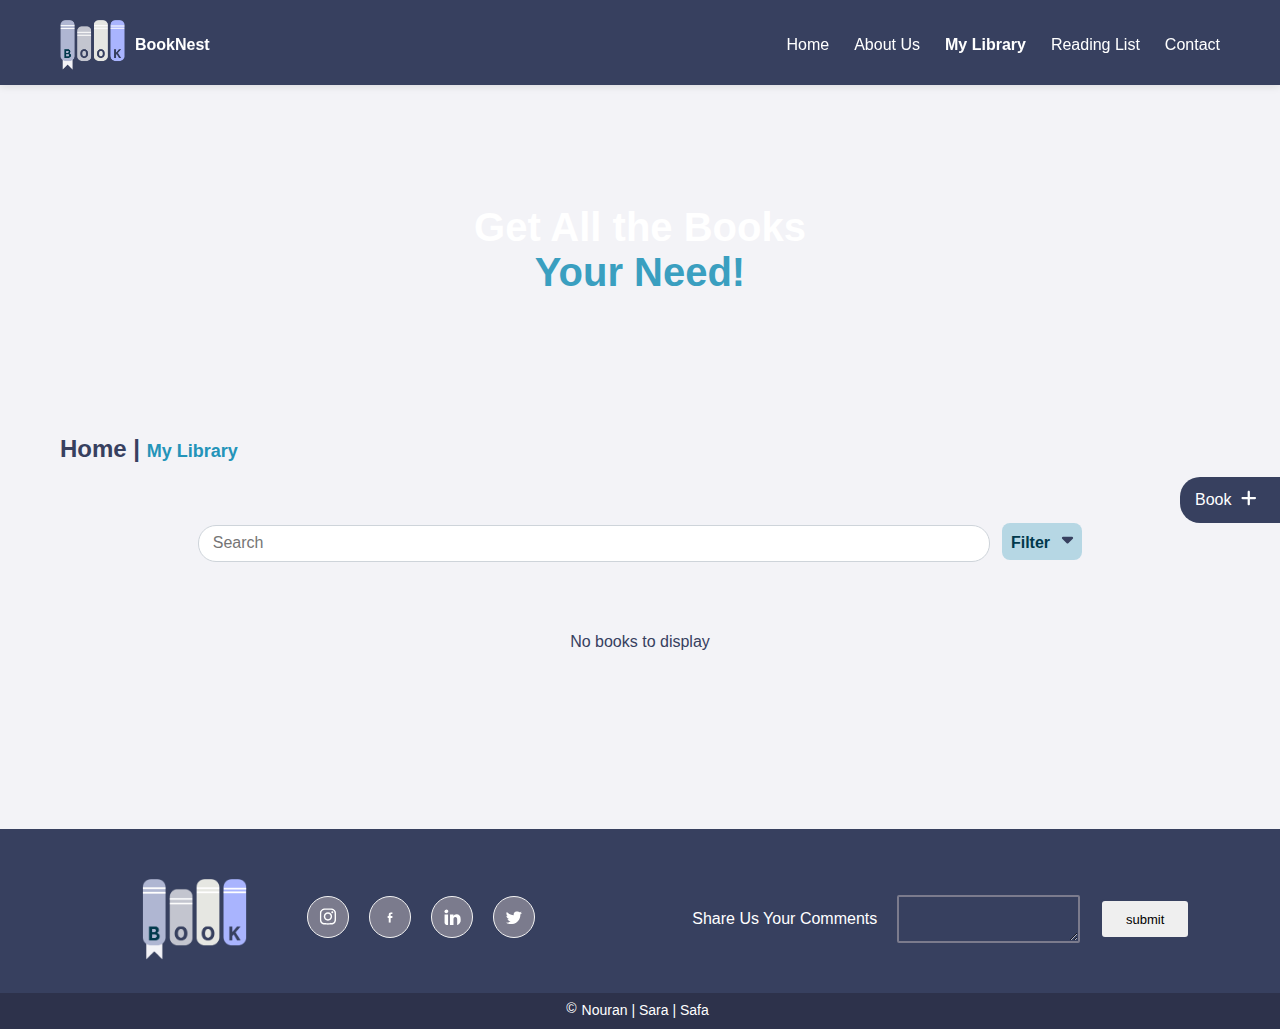
==== commit 34d0310f: "Modify some of the pages" ====
--- a/My_Library.html
+++ b/My_Library.html
@@ -1,212 +1,239 @@
 <!DOCTYPE html>
 <html lang="en">
-
-<head>
-    <meta charset="UTF-8">
-    <meta name="viewport" content="width=device-width, initial-scale=1.0">
-    <title>My Library</title>
-    <!-- <link rel="shortcut icon" type="image/x-icon" href="file:///C:/Users/Admin/Pictures/Screenshots/Screenshot 2024-10-22 173414.png"> -->
-
-    <!-- css style -->
-    <link rel="stylesheet" href="./CSS/style.css">
-    <link rel="stylesheet" href="./CSS/my_library_style.css">
-</head>
-
-<body>
-    <!-- background image -->
-    <section style="position: relative;">
-        <div class="bg-img">
-            <div class="text-bg">
-                <h1>
-                    Get All the Books
-                    <span style="color: #3A9FC0;display: block;">Your Need!</span>
-                </h1>
-            </div>
-        </div>
-    </section>
-
-    <!-- Add new books -->
-    <div class="Add-book">
-        <button id="btn-add">
-            <span>Book</span>
-            <span>
-                <svg xmlns="http://www.w3.org/2000/svg" height="18" width="17.5" viewBox="0 0 448 512">
-                    <path fill="white"
-                        d="M256 80c0-17.7-14.3-32-32-32s-32 14.3-32 32l0 144L48 224c-17.7 0-32 14.3-32 32s14.3 32 32 32l144 0 0 144c0 17.7 14.3 32 32 32s32-14.3 32-32l0-144 144 0c17.7 0 32-14.3 32-32s-14.3-32-32-32l-144 0 0-144z" />
-                </svg>
-            </span>
-        </button>
-
-        <!-- Form Add Books -->
-        <div class="card-add" id="form-book">
-            <div>
-                <h2 style="text-align: center;">Add Book </h2>
-                <form style="padding-right:15px;">
+    <head>
+        <meta charset="UTF-8">
+        <meta name="viewport" content="width=device-width, initial-scale=1.0">
+        <title>My Library</title>
+        <!-- Logo Library -->
+        <link rel="shortcut icon" type="image/x-icon" href="./imgs/logo-bro.png">
+
+        <!-- css style -->
+        <link rel="stylesheet" href="./CSS/style.css">
+        <link rel="stylesheet" href="./CSS/my_library_style.css">
+    </head>
+    <body>
+        <header class="header">
+            <div class="containers">
+                <div class="rows">
+                    <div class="logo">
+                        <img src="./imgs/icons/Code Book (1).png" />
+                        <a href="#">BookNest</a>
+                    </div>
+                    <nav class="nav">
+                        <ul>
+                            <li>
+                            <li>
+                                <a href="./index.html">Home</a>
+                            </li>
+    
+                            <li>
+                                <a href="#aboutUs">About Us</a>
+                            </li>
+                            <li>
+                                <a href="./My_Library.html" class="bold">My Library</a>
+                            </li>
+                            <li>
+                                <a href="./Reading_list.html">Reading List</a>
+                            </li>
+                            <li>
+                                <a href="#contact">Contact</a>
+                            </li>
+                        </ul>
+                    </nav>
+                </div>
+            </div>
+        </header>
+
+        <main>
+            <!-- background image -->
+            <section style="position: relative;">
+                <div class="bg-img">
+                    <div class="text-bg">
+                        <h1>
+                            Get All the Books
+                            <span style="color: #3A9FC0;display: block;">Your Need!</span>
+                        </h1>
+                    </div>
+                </div>
+            </section>
+
+            <!-- Add new books -->
+            <div class="Add-book">
+                <button id="btn-add">
+                    <span>Book</span>
+                    <span>
+                        <svg xmlns="http://www.w3.org/2000/svg" height="18" width="17.5" viewBox="0 0 448 512">
+                            <path fill="white" d="M256 80c0-17.7-14.3-32-32-32s-32 14.3-32 32l0 144L48 224c-17.7 0-32 14.3-32 32s14.3 32 32 32l144 0 0 144c0 17.7 14.3 32 32 32s32-14.3 32-32l0-144 144 0c17.7 0 32-14.3 32-32s-14.3-32-32-32l-144 0 0-144z" />
+                        </svg>
+                    </span>
+                </button>
+
+                <!-- Form Add Books -->
+                <div class="card-add" id="form-book">
                     <div>
-                        <label for="title-book">Book Title:</label>
-                        <input id="title-book" class="input-form" type="text" name="title" placeholder="Enter book title" required>
-                    </div>
-                    <div>
-                        <label for="desc-book">Description:</label>
-                        <textarea id="desc-book" class="input-form" style="font-family: sans-serif;" name="description" placeholder="Enter description" rows="5" required></textarea>
-                    </div>
-                    <div class="flex-input">
-                        <div>
-                            <label for="author-book">Author(s):</label>
-                            <input id="author-book" class="input-form" type="text" name="author" placeholder="Herb Hillaby, Josie,.." required>
-                        </div>
-                        <div>
-                            <label for="language-book">Language:</label>
-                            <input id="language-book" class="input-form" type="text" name="language" placeholder="English, Arabic, .." required>
-                        </div>
-                        <div>
-                            <label for="gener-book">Genre:</label>
-                            <input id="gener-book" class="input-form" type="text" name="gener" placeholder="Non-Fiction, Art,.." required>
-                        </div>
-                        <div>
-                            <label for="url-img">Image URL:</label>
-                            <input id="url-img" class="input-form" type="text" name="urlImage" placeholder="https://.." required>
-                        </div>
-                    </div>
-                    <div class="submit-button">
-                        <button type="button">Submit Book</button>
-                    </div>
-                </form>
-            </div>
-        </div>
-    </div>
-
-    <section class="container">
-        <!-- Name page -->
-        <h2 class="text-page">
-            <a href="./Home.html">Home |</a>
-            <span> My Library</span>
-        </h2>
-
-        <!-- Search button -->
-        <div class="search-books">
-            <input type="search" placeholder="Search" aria-label="Search book">
-            <button id="filterButton">
-                Filter
-                <svg style="margin-left: 6px;" xmlns="http://www.w3.org/2000/svg" height="18" width="13"
-                    viewBox="0 0 320 512">
-                    <path fill="#37405f"
-                        d="M137.4 374.6c12.5 12.5 32.8 12.5 45.3 0l128-128c9.2-9.2 11.9-22.9 6.9-34.9s-16.6-19.8-29.6-19.8L32 192c-12.9 0-24.6 7.8-29.6 19.8s-2.2 25.7 6.9 34.9l128 128z" />
-                </svg>
-            </button>
-
-            <!-- List filter -->
-            <div id="filterContainer">
-                <ul class="list-filter" id="filterOptions">
-                    <li data-filter="title">Book Title</li>
-                    <li data-filter="author">Author</li>
-                </ul>
-            </div>
-        </div>
-
-        <!-- All Books -->
-        <div class="book-list" style="margin-bottom: 45px;">
-            <div class="book-card">
-                <div class="bg-book">
-                    <!-- content of the book -->
-                    <img class="img-book" src="https://gramentheme.com/html/bookle/assets/img/book/01.png">
-                    <div>
-                        <span class="gener">Non-Fiction</span>
-                        <h3 style="margin-top: 5px;">Castle In The Sky</h3>
-                        <label>Sara Sayed Ahmad</label>
-
-                        <div class="bt-book">
-                            <div class="tooltip" style="margin-top: 0;">
-                                <span class="tooltiptext">Mark as read</span>
-                                <svg xmlns="http://www.w3.org/2000/svg" height="20" width="17.5"
-                                    viewBox="0 0 448 512"><!--!Font Awesome Free 6.6.0 by @fontawesome - https://fontawesome.com License - https://fontawesome.com/license/free Copyright 2024 Fonticons, Inc.-->
-                                    <path fill="#37405f"
-                                        d="M0 96C0 43 43 0 96 0l96 0 0 190.7c0 13.4 15.5 20.9 26 12.5L272 160l54 43.2c10.5 8.4 26 .9 26-12.5L352 0l32 0 32 0c17.7 0 32 14.3 32 32l0 320c0 17.7-14.3 32-32 32l0 64c17.7 0 32 14.3 32 32s-14.3 32-32 32l-32 0L96 512c-53 0-96-43-96-96L0 96zM64 416c0 17.7 14.3 32 32 32l256 0 0-64L96 384c-17.7 0-32 14.3-32 32z" />
-                                </svg>
-                            </div>
-                            <div id="view-book">
-                                <svg xmlns="http://www.w3.org/2000/svg" height="20" width="22.5"
-                                    viewBox="0 0 576 512"><!--!Font Awesome Free 6.6.0 by @fontawesome - https://fontawesome.com License - https://fontawesome.com/license/free Copyright 2024 Fonticons, Inc.-->
-                                    <path fill="#37405f"
-                                        d="M288 80c-65.2 0-118.8 29.6-159.9 67.7C89.6 183.5 63 226 49.4 256c13.6 30 40.2 72.5 78.6 108.3C169.2 402.4 222.8 432 288 432s118.8-29.6 159.9-67.7C486.4 328.5 513 286 526.6 256c-13.6-30-40.2-72.5-78.6-108.3C406.8 109.6 353.2 80 288 80zM95.4 112.6C142.5 68.8 207.2 32 288 32s145.5 36.8 192.6 80.6c46.8 43.5 78.1 95.4 93 131.1c3.3 7.9 3.3 16.7 0 24.6c-14.9 35.7-46.2 87.7-93 131.1C433.5 443.2 368.8 480 288 480s-145.5-36.8-192.6-80.6C48.6 356 17.3 304 2.5 268.3c-3.3-7.9-3.3-16.7 0-24.6C17.3 208 48.6 156 95.4 112.6zM288 336c44.2 0 80-35.8 80-80s-35.8-80-80-80c-.7 0-1.3 0-2 0c1.3 5.1 2 10.5 2 16c0 35.3-28.7 64-64 64c-5.5 0-10.9-.7-16-2c0 .7 0 1.3 0 2c0 44.2 35.8 80 80 80zm0-208a128 128 0 1 1 0 256 128 128 0 1 1 0-256z" />
-                                </svg>
-                            </div>
-                        </div>
-                    </div>
-                </div>
-            </div>
-        </div>
-
-        <!-- Modal: Book details -->
-        <div id="modal-book" class="modal">
-            <div class="modal-content">
-                <span class="close">&times;</span>
-                <div class="modal-body">
-                    <div class="sec-1">
-                        <img src="https://gramentheme.com/html/bookle/assets/img/shop-details/01.png">
-                    </div>
-                    <div class="sec-2">
-                        <h1></h1>
-                        <div class="author-name">
-                            <b>by </b>
-                            <span style="font-size: 14px;"></span>
-                        </div>
-                        <p></p>
-                        <div class="details-book">
-                            <span class="display-data">
-                                <b>Type:</b>
-                                <span id="model-book-gener"></span>
-                            </span>
-                            <span class="display-data">
-                                <b>Language:</b>
-                                <span id="model-book-language"></span>
-                            </span>
-                            <p id="model-added-date" style="color: gray;font-size: 12px;"></p>
-                        </div>
-
-                        <!-- buttons -->
-                        <div class="modal-button">
-                            <div class="tooltip" style="margin-top: 0;">
-                                <span class="tooltiptext">Mark as read</span>
-                                <svg xmlns="http://www.w3.org/2000/svg" height="20" width="17.5"
-                                    viewBox="0 0 448 512"><!--!Font Awesome Free 6.6.0 by @fontawesome - https://fontawesome.com License - https://fontawesome.com/license/free Copyright 2024 Fonticons, Inc.-->
-                                    <path fill="#37405f"
-                                        d="M0 96C0 43 43 0 96 0l96 0 0 190.7c0 13.4 15.5 20.9 26 12.5L272 160l54 43.2c10.5 8.4 26 .9 26-12.5L352 0l32 0 32 0c17.7 0 32 14.3 32 32l0 320c0 17.7-14.3 32-32 32l0 64c17.7 0 32 14.3 32 32s-14.3 32-32 32l-32 0L96 512c-53 0-96-43-96-96L0 96zM64 416c0 17.7 14.3 32 32 32l256 0 0-64L96 384c-17.7 0-32 14.3-32 32z" />
-                                </svg>
-                            </div>
+                        <h2 style="text-align: center;">Add Book </h2>
+                        <form style="padding-right:15px;">
                             <div>
+                                <input id="title-book" class="input-form" type="text" name="title" placeholder="Enter book title" required>
+                            </div>
+                            <div>
+                                <textarea id="desc-book" class="input-form" style="font-family: sans-serif;" name="description" placeholder="Enter description" rows="5" required></textarea>
+                            </div>
+                            <div class="flex-input">
+                                <div>
+                                    <input id="author-book" class="input-form" type="text" name="author" placeholder="Herb Hillaby, Josie,.." required>
+                                </div>
+                                <div>
+                                    <input id="language-book" class="input-form" type="text" name="language" placeholder="English, Arabic, .." required>
+                                </div>
+                                <div>
+                                    <input id="genre-book" class="input-form" type="text" name="genre" placeholder="Non-Fiction, Art,.." required>
+                                </div>
+                                <div>
+                                    <input id="url-img" class="input-form" type="text" name="urlImage" placeholder="https://.." required>
+                                </div>
+                            </div>
+                            <div class="submit-button">
+                                <button type="button">Submit Book</button>
+                            </div>
+                        </form>
+                    </div>
+                </div>
+            </div>
+
+            <section class="containers" style="margin-bottom: 90px;">
+                <!-- Name page -->
+                <h2 class="text-page">
+                    <a href="./index.html">Home |</a>
+                    <span> My Library</span>
+                </h2>
+
+                <!-- Search button -->
+                <div class="search-books">
+                    <input type="search" placeholder="Search" aria-label="Search book">
+                    <button id="filterButton">
+                        Filter
+                        <svg style="margin-left: 6px;" xmlns="http://www.w3.org/2000/svg" height="18" width="13"
+                            viewBox="0 0 320 512">
+                            <path fill="#37405f" d="M137.4 374.6c12.5 12.5 32.8 12.5 45.3 0l128-128c9.2-9.2 11.9-22.9 6.9-34.9s-16.6-19.8-29.6-19.8L32 192c-12.9 0-24.6 7.8-29.6 19.8s-2.2 25.7 6.9 34.9l128 128z" />
+                        </svg>
+                    </button>
+
+                    <!-- List filter -->
+                    <div id="filtercontainers">
+                        <ul class="list-filter" id="filterOptions">
+                            <li data-filter="title">Book Title</li>
+                            <li data-filter="author">Author</li>
+                        </ul>
+                    </div>
+                </div>
+
+                <!-- All Books -->
+                <div class="book-list" style="margin-bottom: 66px;">
+                    <div class="book-card">
+                        <div class="bg-book">
+                            <!-- content of the book -->
+                            <img class="img-book" src="https://gramentheme.com/html/bookle/assets/img/book/01.png">
+                            <div>
+                                <span class="genre">Non-Fiction</span>
+                                <h3 style="margin-top: 5px;">Castle In The Sky</h3>
+                                <label>Sara Sayed Ahmad</label>
+
+                                <div class="bt-book">
+                                    <div class="tooltip" style="margin-top: 0;">
+                                        <span class="tooltiptext">Mark as read</span>
+                                        <svg xmlns="http://www.w3.org/2000/svg" height="20" width="17.5"
+                                            viewBox="0 0 448 512"><!--!Font Awesome Free 6.6.0 by @fontawesome - https://fontawesome.com License - https://fontawesome.com/license/free Copyright 2024 Fonticons, Inc.-->
+                                            <path fill="#37405f" d="M0 96C0 43 43 0 96 0l96 0 0 190.7c0 13.4 15.5 20.9 26 12.5L272 160l54 43.2c10.5 8.4 26 .9 26-12.5L352 0l32 0 32 0c17.7 0 32 14.3 32 32l0 320c0 17.7-14.3 32-32 32l0 64c17.7 0 32 14.3 32 32s-14.3 32-32 32l-32 0L96 512c-53 0-96-43-96-96L0 96zM64 416c0 17.7 14.3 32 32 32l256 0 0-64L96 384c-17.7 0-32 14.3-32 32z" />
+                                        </svg>
+                                    </div>
+                                    <div id="view-book">
+                                        <svg xmlns="http://www.w3.org/2000/svg" height="20" width="22.5" viewBox="0 0 576 512"><!--!Font Awesome Free 6.6.0 by @fontawesome - https://fontawesome.com License - https://fontawesome.com/license/free Copyright 2024 Fonticons, Inc.-->
+                                            <path fill="#37405f" d="M288 80c-65.2 0-118.8 29.6-159.9 67.7C89.6 183.5 63 226 49.4 256c13.6 30 40.2 72.5 78.6 108.3C169.2 402.4 222.8 432 288 432s118.8-29.6 159.9-67.7C486.4 328.5 513 286 526.6 256c-13.6-30-40.2-72.5-78.6-108.3C406.8 109.6 353.2 80 288 80zM95.4 112.6C142.5 68.8 207.2 32 288 32s145.5 36.8 192.6 80.6c46.8 43.5 78.1 95.4 93 131.1c3.3 7.9 3.3 16.7 0 24.6c-14.9 35.7-46.2 87.7-93 131.1C433.5 443.2 368.8 480 288 480s-145.5-36.8-192.6-80.6C48.6 356 17.3 304 2.5 268.3c-3.3-7.9-3.3-16.7 0-24.6C17.3 208 48.6 156 95.4 112.6zM288 336c44.2 0 80-35.8 80-80s-35.8-80-80-80c-.7 0-1.3 0-2 0c1.3 5.1 2 10.5 2 16c0 35.3-28.7 64-64 64c-5.5 0-10.9-.7-16-2c0 .7 0 1.3 0 2c0 44.2 35.8 80 80 80zm0-208a128 128 0 1 1 0 256 128 128 0 1 1 0-256z" />
+                                        </svg>
+                                    </div>
+                                </div>
+                            </div>
+                        </div>
+                    </div>
+                </div>
+
+                <!-- Pageination -->
+                <div class="pagination"></div>
+            </section>
+
+            <!-- Modal: Book details -->
+            <div id="modal-book" class="modal">
+                <div class="modal-content">
+                    <span class="close">&times;</span>
+                    <div class="modal-body">
+                        <div class="sec-1">
+                            <img src="https://gramentheme.com/html/bookle/assets/img/shop-details/01.png">
+                        </div>
+                        <div class="sec-2">
+                            <h1></h1>
+                            <div class="author-name">
+                                <b>by </b>
+                                <span style="font-size: 14px;"></span>
+                            </div>
+                            <p></p>
+                            <div class="details-book">
+                                <span class="display-data">
+                                    <b>Type:</b>
+                                    <span id="model-book-genre"></span>
+                                </span>
+                                <span class="display-data">
+                                    <b>Language:</b>
+                                    <span id="model-book-language"></span>
+                                </span>
+                                <p id="model-added-date" style="color: gray;font-size: 12px;"></p>
+                            </div>
+
+                            <!-- button -->
+                            <div class="modal-button">
                                 <button id="btn-close">Close</button>
                             </div>
                         </div>
                     </div>
                 </div>
             </div>
-        </div>
-    </section>
-</body>
-<script type="module" src="./JS/myLibrary.js">
-    let modal = document.getElementById("modal-book");
-    let btn = document.getElementById("view-book");
-    let span = document.getElementsByClassName("close")[0];
-    let btnClose = document.getElementById("btn-close");
-
-    btn.onclick = function () {
-        modal.style.display = "block";
-    }
-
-    span.onclick = function () {
-        modal.style.display = "none";
-    }
-
-    btnClose.onclick = function () {
-        modal.style.display = "none";
-    }
-
-    window.onclick = function (event) {
-        if (event.target == modal) {
-            modal.style.display = "none";
-        }
-    }
-</script>
-
+        </main>
+
+        <footer class="footer" id="contact">
+            <div class="containers">
+                <div class="row">
+                    <div class="start_footer">
+                        <div class="logo">
+                            <img src="./imgs/icons/Code Book (1).png" />
+                        </div>
+                        <div class="icons">
+                            <a href="instagram"> <img src="./imgs/icons/instagram logo.svg" /></a>
+                            <a href="facebok"><img src="./imgs/icons/facebok.svg" /></a>
+                            <a href="linkedin"><img src="./imgs/icons/linkedIn.svg" /></a>
+                            <a href="twitte"><img src="./imgs/icons/Twitter logo.svg" /></a>
+                        </div>
+                    </div>
+    
+                    <div class="end_footer">
+                        <form class="formContact">
+                            <div class="textarea">
+                                <label>Share Us Your Comments</label>
+                                <textarea id="textarea" name="Notes"></textarea>
+                                <input class="button" type="submit" value="submit" />
+                            </div>
+                        </form>
+                    </div>
+                </div>
+            </div>
+            <div class="tail_footer">
+               <span style="margin-top: 7px;">
+                    &#169;
+               </span>
+                <p>Nouran | Sara | Safa</p>
+            </div>
+        </footer>
+
+        <!-- JS links -->
+        <script type="module" src="./JS/myLibrary.js"></script>
+    </body>
 </html>--- a/CSS/style.css
+++ b/CSS/style.css
@@ -8,6 +8,195 @@
 input:focus, textarea:focus{
     outline: 0;
     box-shadow: 0px 0px 0px 2px rgba(0,123,255,.25);
+}
+a {
+    text-decoration: none;
+}
+ul {
+    list-style: none;
+}
+p{
+    line-height: 1.8;
+}
+
+.rows {
+    display: flex;
+    justify-content: space-between;
+    align-items: center;
+    flex-wrap: wrap;
+}
+:root {
+    --mainFont: sans-serif;
+    --subFont: "Inter", sans-serif;
+    --mainColor: #37405f;
+}
+/*start header*/
+.header, ::after, ::before {
+    box-sizing: unset;
+}
+.header {
+    position: sticky;
+    top: 0;
+    box-shadow: 0px 1.6474391222000122px 8.23719596862793px rgba(0, 0, 0, 0.1);
+    background-color: var(--mainColor);
+    z-index: 100;
+    height: 45px;
+    padding: 20px 0;
+    width: 100%;
+}
+.nav ul {
+    display: flex;
+    flex-wrap: wrap;
+    gap: 25px;
+    margin: 0;
+}
+.header .logo {
+    display: flex;
+    align-items: center;
+    gap: 10px;
+    flex-wrap: wrap;
+}
+.header .logo img {
+    width: 65px;
+}
+.header ul{
+    padding-left: 0;
+}
+.header ul li{
+    line-height: 1.5;
+}
+.header .logo a {
+    font-weight: bold;
+    color: #fff;
+}
+.header nav a {
+    color: #fff;
+}
+.header nav a:hover {
+    color: #29aad4;
+}
+.bold {
+    font-weight: 900;
+}
+.header .auth .login-Btn {
+    border: 1px solid #fff;
+    color: #fff;
+    margin-right: 5px;
+    border-radius: 9px;
+    background-color: #ffffff00;
+    padding: 7px 15px;
+    font-size: 16px;
+    line-height: 1.5;
+}
+.header .auth .regester {
+    background-color: #fff;
+    color: var(--mainColor);
+    padding: 11px 15px;
+    border-radius: 10px;
+}
+/*end header*/
+
+/* footer */
+footer, ::after, ::before{
+    box-sizing: border-box;
+}
+.footer {
+    background-color: var(--mainColor);
+    color: #fff;
+    padding: 50px 0;
+    position: relative;
+    height: 200px;
+}
+.footer a {
+    color: #fff;
+}
+.footer .row {
+    gap: 45px;
+    display: flex;
+    flex-direction: row;
+}
+.footer .start_footer,
+.footer .end_footer {
+    width: calc((100% - 45px) / 2);
+    display: flex;
+    justify-content: center;
+}
+.start_footer {
+    display: flex;
+    flex-wrap: wrap;
+    gap: 60px;
+}
+.footer .start_footer .logo {
+    display: flex;
+    flex-wrap: wrap;
+    gap: 10px;
+    align-items: center;
+}
+.footer .start_footer .logo img {
+    width: 105px;
+}
+.footer .start_footer .logo a {
+    font-size: 15px;
+    font-weight: bold;
+}
+.footer .start_footer .icons {
+    display: flex;
+    flex-wrap: wrap;
+    gap: 20px;
+    align-items: center;
+}
+.footer .start_footer .icons img {
+    border: 1px solid #F4F4F4;
+    border-radius: 50%;
+    width: 20px;
+    height: 20px;
+    padding: 10px;
+    box-sizing: content-box;
+    background-color: #7b7b8d;
+}
+.footer .start_footer .icons img:hover
+{
+    background-color: #babac5;
+}
+.footer .end_footer .formContact {
+    display: flex;
+    align-items: center;
+    gap: 20px;
+}
+.footer .end_footer .formContact .textarea {
+    display: flex;
+    gap: 20px;
+    align-items: center;
+}
+.footer .end_footer .formContact .textarea textarea {
+    background-color: var(--mainColor);
+    border: 2px solid #7b7b8d;
+    border-radius: 2px;
+    height: 40px;
+}
+.footer .end_footer .formContact .button {
+    padding: 5px;
+    width: 90px;
+    height: 40px;
+    border: 2px solid var(--mainColor);
+    border-radius: 5px;
+    box-shadow: #9cb6cc;
+    font-size: small;
+}
+.footer .tail_footer {
+    background-color: #2d324b;
+    position: absolute;
+    width: 100%;
+    bottom: 0;
+    display: flex;
+    justify-content: center;
+    font-size: 14px;
+}
+.footer .tail_footer p {
+    margin: 5px;
+}
+.footer .tail_footer svg {
+    width: 15px;
 }
 
 /* background img */
@@ -39,7 +228,6 @@
 
 /* title pages */
 .text-page a{
-    text-decoration: none;
     color: #37405f;
 }
 .text-page span{
@@ -83,19 +271,19 @@
     visibility: visible;
 }
 
-/* container */
-section.container{
+/* containers */
+.containers{
     width: calc(100% - 120px);
     margin: auto;
 }
 
  /* search book */
- .container .search-books{
+ .containers .search-books{
     text-align: center;
     padding: 40px 10px;
     margin: 10px;
 }
-.container .search-books input{
+.containers .search-books input{
     width: 792px;
     height: 37px;
     font-size: 16px;
@@ -114,14 +302,11 @@
     background-color: #3a9fc054;
     color: #01394c;
 }
-#filterContainer {
+#filtercontainers{
     position: relative;
-    display: inline-block;
 }
 .search-books .list-filter{
     position: absolute;
-    top: calc(100% + 5px);
-    left:0;
     display: none;
     list-style: none;
     padding: 0;
@@ -132,8 +317,8 @@
     text-align: left;
     border-radius: 5px;
     z-index: 1;
+    left: 77%;
     margin: 3px 0px;
-    box-shadow: 0px 4px 8px rgba(0, 0, 0, 0.1);
 }
 .search-books .list-filter li{
     padding: 14px 10px;
@@ -148,9 +333,9 @@
 section .book-list{
     display: flex;
     flex-direction: row;
-    column-gap: 20px;
+    column-gap: 30px;
     row-gap: 40px;
-    justify-content: space-between;
+    justify-content: center;
     flex-wrap: wrap;
     text-align: center;
 }
@@ -176,7 +361,7 @@
     padding-top: 10px;
 }
 
-.book-list .bg-book .gener{
+.book-list .bg-book .genre{
     font-size: 14px;
     color: #2494b9;
 }--- a/CSS/my_library_style.css
+++ b/CSS/my_library_style.css
@@ -20,10 +20,6 @@
 }
 .Add-book button span{
     margin-right: 8px;
-}
-/* when click button "Add Book" */
-.openButton{
-    right: 36% !important;
 }
 
 /* Card form add books */
@@ -58,7 +54,7 @@
 }
 form .submit-button{
     text-align: center;
-    margin: 14px 5px;
+    margin: 14px 5px; 
 }
 form .submit-button button{
     border-radius: 21px;
@@ -67,6 +63,13 @@
     border: none;
     padding: 12px;
 }
+form .submit-button button:hover {
+    background-color: #1a748c; 
+}
+form .submit-button button:active {
+    background-color: #1a5f7a; 
+    transform: scale(0.95); 
+}
 
 /* button icon cards */
 .book-list .bt-book{
@@ -75,6 +78,7 @@
     align-items: end;
     border-top: 1px solid #ced4da;
     margin-top: 15px;
+    cursor: pointer;
 }
 
 /* Modal Book */
@@ -120,7 +124,6 @@
     font-size: 34px;
 }
 .modal-content .modal-body p{
-    line-height: 1.7;
     letter-spacing: 1px;
 }
 .modal-body .sec-1{
@@ -145,15 +148,78 @@
     flex-basis: 50%;
 }
 .modal-button{
-    display: flex;
-    justify-content: space-between;
-}
-.modal-button div>button{
+   text-align: end;
+   padding-top: 12px;
+}
+.modal-button button{
     background-color: #37405f;
     border-radius: 16px;
     color: white;
-    width: 65px;
-    border: none;
-    height: 30px;
+    width: 82px;
+    border: none;
+    height: 35px;
     font-size: 14px;
+}
+
+/* Pagination */
+.pagination {
+    display: flex;
+    justify-content: center;
+    margin-top: 20px;
+    margin-bottom: 20px;
+}
+.page-button {
+    padding: 8px 12px;
+    margin: 0 5px;
+    border: none;
+    background-color: #37405f; 
+    color: #fff;
+    font-size: 16px;
+    cursor: pointer;
+    border-radius: 5px;
+    transition: background-color 0.3s ease;
+}
+.page-button.active {
+    background-color: #586b8e; 
+    font-weight: bold;
+}
+.page-button:hover {
+    background-color: #2d3651;
+}
+
+/* Card Books */
+section .book-list{
+    display: flex;
+    flex-direction: row;
+    column-gap: 30px;
+    row-gap: 40px;
+    justify-content: center;
+    flex-wrap: wrap;
+    text-align: center;
+}
+.book-list .bg-book{
+    background-color: #d1d1d645;
+    border-radius: 8px;
+    border: 1px solid #ced4da;
+    padding: 12px;
+    box-shadow: 3px 0px 10px 1px #d4d3d6;
+}
+.book-list .book-card{
+    flex-basis: 18%;
+    display: flex;
+    flex-direction: column;
+    column-gap: 5px;
+}
+.book-list .book-card .img-book{
+    width: 100%;
+    height: 296px;
+    object-fit: fill;
+}
+.bg-book div{
+    padding-top: 10px;
+}
+
+.book-list .bg-book .genre{
+    font-size: 14px;
+    color: #2494b9;
 }